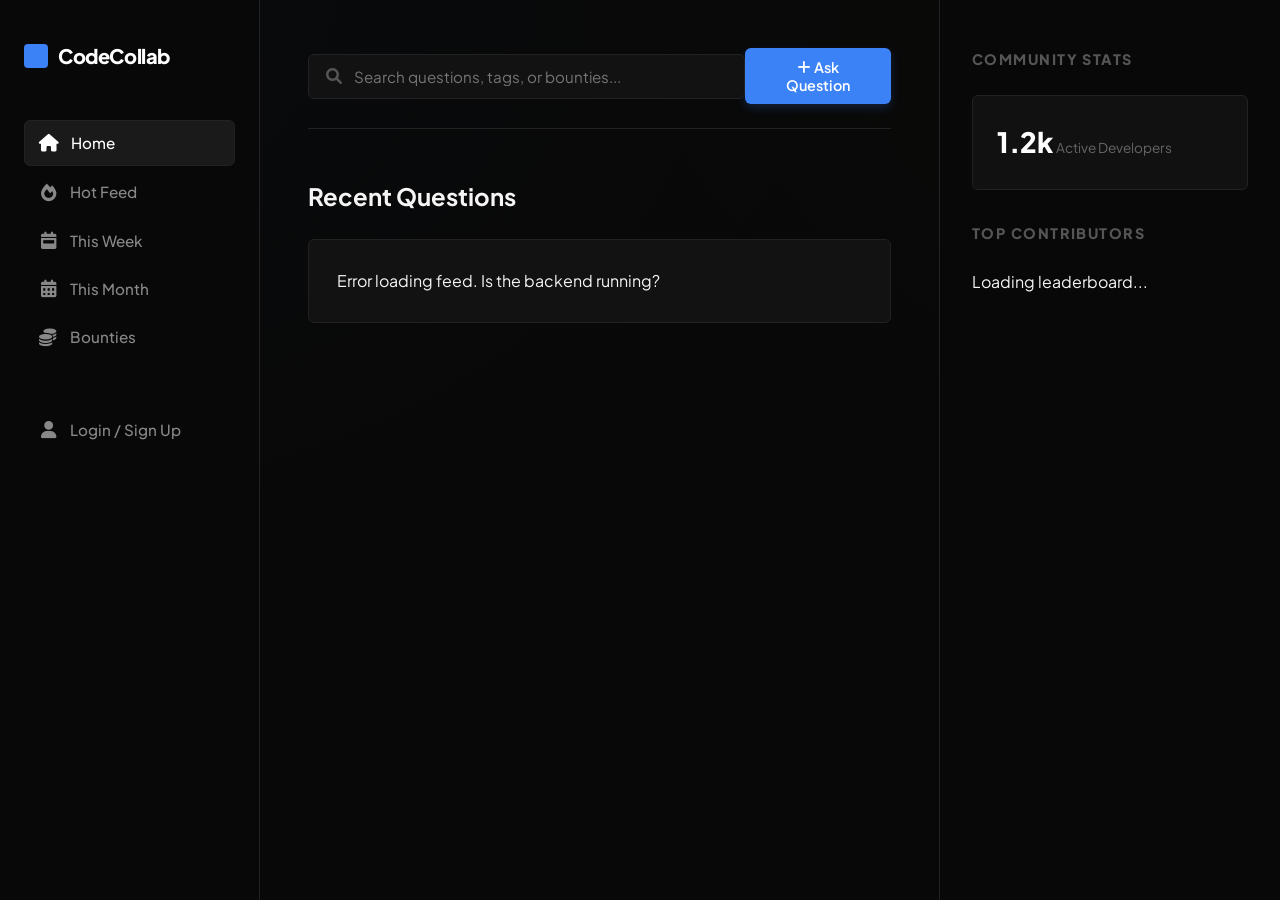
==== index.html @ f39eaf81 "Initial Obsidian Frontend Release" ====
<!DOCTYPE html>
<html lang="en">
<head>
    <meta charset="UTF-8">
    <meta name="viewport" content="width=device-width, initial-scale=1.0">
    <title>CodeCollab | Dashboard</title>
    <link rel="stylesheet" href="styles.css">
    <link rel="stylesheet" href="https://cdnjs.cloudflare.com/ajax/libs/font-awesome/6.0.0/css/all.min.css">
</head>
<body>
    <div class="dashboard">
        <!-- Sidebar Navigation -->
        <aside class="sidebar">
            <a href="index.html" class="logo"><span>CodeCollab</span></a>
            <nav>
                <ul>
                    <li><a href="#" onclick="fetchQuestions(); return false;" class="active"><i class="fas fa-home"></i> Home</a></li>
                    <li><a href="#" onclick="fetchQuestions('hot'); return false;"><i class="fas fa-fire"></i> Hot Feed</a></li>
                    <li><a href="#" onclick="fetchQuestions('week'); return false;"><i class="fas fa-calendar-week"></i> This Week</a></li>
                    <li><a href="#" onclick="fetchQuestions('month'); return false;"><i class="fas fa-calendar-alt"></i> This Month</a></li>
                    <li><a href="#" onclick="fetchQuestions('bounty'); return false;"><i class="fas fa-coins"></i> Bounties</a></li>
                    <li style="margin-top: 2rem; border-top: 1px solid var(--glass-border); padding-top: 1rem;">
                        <a href="login.html" id="authLink"><i class="fas fa-user"></i> Login / Sign Up</a>
                        <a href="#" id="logoutBtn" style="display:none;" onclick="logout()"><i class="fas fa-sign-out-alt"></i> Logout</a>
                    </li>
                </ul>
            </nav>
        </aside>

        <!-- Main Content Area -->
        <main>
            <div class="header-row">
                <div class="search-container">
                    <i class="fas fa-search" style="position:absolute; left:18px; top:14px; color:#555;"></i>
                    <input type="text" class="search-bar" placeholder="Search questions, tags, or bounties...">
                </div>
                <button class="btn-primary" onclick="showAskModal()"><i class="fas fa-plus"></i> Ask Question</button>
            </div>

            <div id="feedTitle" style="margin-bottom: 1.5rem; font-size: 1.5rem; font-weight: 700;">Recent Questions</div>
            
            <div class="feed" id="questionsList">
                <!-- Questions will be dynamically loaded here -->
                <div class="card shimmer" style="height: 150px;"></div>
                <div class="card shimmer" style="height: 150px;"></div>
            </div>
        </main>

        <!-- Right Side Stats -->
        <aside class="trending">
            <div id="userProfile" style="display: none; margin-bottom: 2rem;">
                <h3 id="welcomeMsg">Welcome!</h3>
                <div class="stat-box" style="margin-top: 1rem;">
                    <span class="stat-val" id="userRep">0</span>
                    <span class="stat-label">Reputation Points</span>
                </div>
            </div>

            <h3>Community Stats</h3>
            <div class="stat-box">
                <span class="stat-val">1.2k</span>
                <span class="stat-label">Active Developers</span>
            </div>

            <h3>Top Contributors</h3>
            <div id="collaboratorsList" style="display:flex; flex-direction:column; gap:10px; margin-top:1rem;">
                <div class="comment-meta">Loading leaderboard...</div>
            </div>
        </aside>
    </div>

    <!-- Modal for Asking Question -->
    <div id="askModal" class="modal-overlay" style="display:none; position:fixed; inset:0; background:rgba(0,0,0,0.8); backdrop-filter:blur(10px); z-index:100; justify-content:center; align-items:center;">
        <div class="auth-container" style="max-width: 600px; width:90%; position:relative;">
            <button onclick="closeAskModal()" style="position:absolute; top:20px; right:20px; background:none; border:none; color:var(--text-dim); cursor:pointer;"><i class="fas fa-times"></i></button>
            <h2 style="margin-bottom: 1.5rem;">Post a Question</h2>
            <div class="form-group">
                <label>Title</label>
                <input type="text" id="qTitle" class="form-input" placeholder="What's your coding challenge?">
            </div>
            <div class="form-group">
                <label>Description</label>
                <textarea id="qDesc" class="form-input" style="height: 100px;" placeholder="Provide details..."></textarea>
            </div>
            <div class="form-group">
                <label>Code (Optional)</label>
                <textarea id="qCode" class="form-input" style="height: 150px; font-family: monospace;" placeholder="Paste your code here..."></textarea>
            </div>
            <div class="form-group">
                <label>Tags (Comma separated)</label>
                <input type="text" id="qTags" class="form-input" placeholder="java, spring, react">
            </div>
            <div class="form-group">
                <label>Bounty Amount (Optional)</label>
                <input type="number" id="qBounty" class="form-input" value="0">
            </div>
            <button class="btn-primary" style="width:100%;" onclick="submitQuestion()">Post Question</button>
        </div>
    </div>

    <script src="script.js"></script>
</body>
</html>
---- styles.css ----
@import url('https://fonts.googleapis.com/css2?family=Plus+Jakarta+Sans:wght@400;500;600;700;800&family=JetBrains+Mono:wght@400;500&display=swap');

:root {
    --primary: #3b82f6;          /* Refined Pro Blue */
    --primary-hover: #2563eb;
    --bg-obsidian: #080808;     /* Deep Neutral */
    --card-surface: #121212;     /* Subtle Elevation */
    --card-border: #222222;      /* Sharp Stroke */
    --text-main: #f5f5f5;
    --text-dim: #888888;
    --accent-gold: #c39b4b;      /* Sophisticated Gold */
    --accent-success: #10b981;
    --radius: 6px;              /* Geometric Sharpness */
    --shadow-sm: 0 1px 2px rgba(0,0,0,0.4);
    --shadow-md: 0 4px 6px -1px rgba(0,0,0,0.5);
}

* {
    margin: 0;
    padding: 0;
    box-sizing: border-box;
    font-family: 'Plus Jakarta Sans', system-ui, -apple-system, sans-serif;
}

body {
    background-color: var(--bg-obsidian);
    color: var(--text-main);
    line-height: 1.6;
    background-image: 
        radial-gradient(at 0% 0%, rgba(59, 130, 246, 0.02) 0px, transparent 50%),
        radial-gradient(at 100% 0%, rgba(195, 155, 75, 0.015) 0px, transparent 40%);
    min-height: 100vh;
}

.dashboard {
    display: grid;
    grid-template-columns: 260px 1fr 340px;
    max-width: 1800px;
    margin: 0 auto;
}

/* Sidebar Navigation */
aside.sidebar {
    background: var(--bg-obsidian);
    border-right: 1px solid var(--card-border);
    padding: 2.5rem 1.5rem;
    position: sticky;
    top: 0;
    height: 100vh;
    display: flex;
    flex-direction: column;
}

.logo {
    font-size: 1.25rem;
    font-weight: 800;
    letter-spacing: -0.02em;
    color: white;
    margin-bottom: 3rem;
    text-decoration: none;
    display: flex;
    align-items: center;
    gap: 10px;
}

.logo::before {
    content: '';
    width: 24px;
    height: 24px;
    background: var(--primary);
    border-radius: 4px;
}

nav ul {
    list-style: none;
    flex-grow: 1;
}

nav li {
    margin-bottom: 4px;
}

nav a {
    display: flex;
    align-items: center;
    padding: 10px 14px;
    color: var(--text-dim);
    text-decoration: none;
    border-radius: var(--radius);
    font-size: 0.95rem;
    font-weight: 500;
    transition: all 0.15s ease;
    gap: 12px;
}

nav a i {
    font-size: 1.1rem;
    width: 20px;
    text-align: center;
}

nav a:hover {
    background: #1a1a1a;
    color: white;
}

nav a.active {
    background: #1a1a1a;
    color: white;
    border: 1px solid var(--card-border);
}

/* Main Content */
main {
    padding: 3rem;
    border-right: 1px solid var(--card-border);
}

.header-row {
    display: flex;
    justify-content: space-between;
    align-items: center;
    margin-bottom: 3rem;
    padding-bottom: 1.5rem;
    border-bottom: 1px solid var(--card-border);
}

.search-container {
    position: relative;
    width: 450px;
}

.search-bar {
    width: 100%;
    background: #121212;
    border: 1px solid var(--card-border);
    padding: 12px 20px 12px 45px;
    border-radius: var(--radius);
    color: white;
    font-size: 0.95rem;
    transition: border-color 0.2s;
}

.search-bar:focus {
    border-color: var(--primary);
    outline: none;
}

.btn-primary {
    background: var(--primary);
    color: white;
    border: none;
    padding: 10px 20px;
    border-radius: var(--radius);
    font-weight: 600;
    font-size: 0.9rem;
    cursor: pointer;
    transition: all 0.2s;
    box-shadow: 0 4px 10px rgba(59, 130, 246, 0.2);
}

.btn-primary:hover {
    background: var(--primary-hover);
    transform: translateY(-1px);
}

/* Feed & Cards */
.feed {
    display: flex;
    flex-direction: column;
    gap: 1.25rem;
}

.card {
    background: var(--card-surface);
    border: 1px solid var(--card-border);
    border-radius: var(--radius);
    padding: 1.75rem;
    transition: all 0.2s cubic-bezier(0.4, 0, 0.2, 1);
    cursor: pointer;
    position: relative;
}

.card:hover {
    border-color: #444;
    background: #161616;
    box-shadow: var(--shadow-md);
}

.card-header {
    display: flex;
    justify-content: space-between;
    align-items: center;
    margin-bottom: 1.25rem;
}

.bounty-tag {
    background: rgba(195, 155, 75, 0.08);
    color: var(--accent-gold);
    padding: 4px 10px;
    border-radius: 4px;
    font-size: 0.75rem;
    font-weight: 700;
    text-transform: uppercase;
    letter-spacing: 0.05em;
    border: 1px solid rgba(195, 155, 75, 0.3);
}

.card h2 {
    font-size: 1.4rem;
    font-weight: 700;
    letter-spacing: -0.01em;
    margin-bottom: 0.75rem;
    color: #fff;
}

.card p {
    color: var(--text-dim);
    font-size: 1rem;
    line-height: 1.6;
    margin-bottom: 1.5rem;
}

.card-meta {
    display: flex;
    justify-content: space-between;
    color: #666;
    font-size: 0.85rem;
    font-weight: 500;
    align-items: center;
    border-top: 1px solid #1e1e1e;
    padding-top: 1rem;
}

.card-meta i {
    margin-right: 6px;
}

.tags {
    display: flex;
    gap: 10px;
}

.tag {
    background: #1a1a1a;
    color: #aaa;
    padding: 4px 10px;
    border-radius: 4px;
    font-size: 0.75rem;
    border: 1px solid #282828;
}

/* Right Panel (Leaderboard/Stats) */
.trending {
    padding: 3rem 2rem;
    background: var(--bg-obsidian);
}

h3 {
    font-size: 0.9rem;
    text-transform: uppercase;
    letter-spacing: 0.1em;
    color: #555;
    margin-bottom: 1.5rem;
    font-weight: 800;
}

.stat-box {
    background: #111;
    padding: 1.5rem;
    border-radius: var(--radius);
    margin-bottom: 2rem;
    border: 1px solid var(--card-border);
}

.stat-val {
    font-size: 1.75rem;
    font-weight: 800;
    color: white;
}

.stat-label {
    color: #666;
    font-size: 0.85rem;
}

.leaderboard-item {
    display: flex;
    justify-content: space-between;
    align-items: center;
    padding: 12px 0;
    border-bottom: 1px solid #1a1a1a;
}

.leaderboard-name {
    font-weight: 600;
    font-size: 0.9rem;
}

.leaderboard-rep {
    font-family: 'JetBrains Mono', monospace;
    font-size: 0.85rem;
    color: var(--accent-gold);
}

/* Auth Section */
.auth-container {
    max-width: 420px;
    margin: 80px auto;
    background: #111;
    padding: 3rem;
    border-radius: 12px;
    border: 1px solid var(--card-border);
    box-shadow: 0 40px 80px rgba(0,0,0,0.6);
}

.form-group label {
    font-size: 0.85rem;
    font-weight: 600;
    color: #777;
    margin-bottom: 8px;
}

.form-input {
    background: #080808;
    border: 1px solid #222;
    padding: 12px 16px;
    border-radius: 6px;
    font-size: 1rem;
    color: #eee;
    margin-top: 4px;
}

/* Code & Detail */
.code-block {
    background: #0d1117;
    padding: 1.5rem;
    border-radius: 8px;
    margin: 1.5rem 0;
    border: 1px solid #30363d;
    font-family: 'JetBrains Mono', monospace;
    font-size: 0.9rem;
}

.comment-section {
    margin-top: 3rem;
    padding-top: 2rem;
    border-top: 1px solid var(--card-border);
}

.comment {
    background: #111;
    padding: 1.25rem;
    border-radius: 6px;
    border-left: 3px solid var(--primary);
    margin-bottom: 1rem;
}

/* Custom Scrollbar */
::-webkit-scrollbar {
    width: 10px;
}
::-webkit-scrollbar-track {
    background: #080808;
}
::-webkit-scrollbar-thumb {
    background: #222;
    border: 2px solid #080808;
    border-radius: 10px;
}
::-webkit-scrollbar-thumb:hover {
    background: #333;
}

/* Utils */
.shimmer {
    background: linear-gradient(90deg, #111, #1a1a1a, #111);
    background-size: 200% 100%;
    animation: shimmer 1.5s infinite;
}

@keyframes shimmer {
    0% { background-position: 200% 0; }
    100% { background-position: -200% 0; }
}

@media (max-width: 1200px) {
    .dashboard {
        grid-template-columns: 80px 1fr 0;
    }
    .trending, .logo span, nav a span {
        display: none;
    }
    aside.sidebar {
        padding: 2rem 1rem;
    }
}
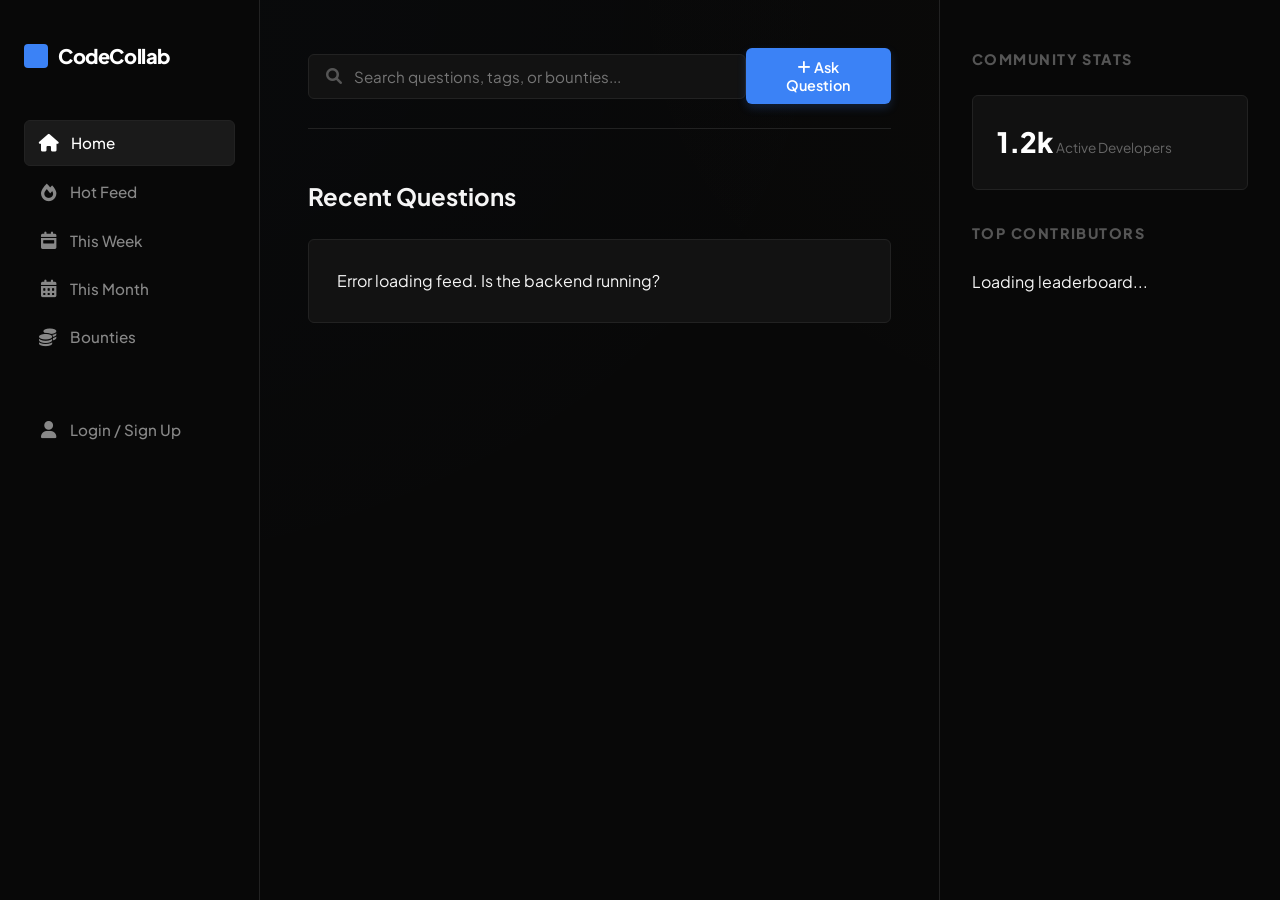
==== commit 55a1ac82: "Update frontend UI and API integration for deployment" ====
--- a/index.html
+++ b/index.html
@@ -34,8 +34,16 @@
                     <i class="fas fa-search" style="position:absolute; left:18px; top:14px; color:#555;"></i>
                     <input type="text" class="search-bar" placeholder="Search questions, tags, or bounties...">
                 </div>
-                <button class="btn-primary" onclick="showAskModal()"><i class="fas fa-plus"></i> Ask Question</button>
+                <div class="notification-container">
+                    <button class="notification-button" id="notificationToggle" onclick="toggleNotificationPanel()" style="display:none;"> 
+                        <i class="fas fa-bell"></i>
+                        <span>Notifications</span>
+                        <span class="notification-badge" id="notificationBadge" style="display:none;">0</span>
+                    </button>
+                    <button class="btn-primary" onclick="showAskModal()"><i class="fas fa-plus"></i> Ask Question</button>
+                </div>
             </div>
+            <div id="notificationPanel" class="notification-panel" style="display:none;"></div>
 
             <div id="feedTitle" style="margin-bottom: 1.5rem; font-size: 1.5rem; font-weight: 700;">Recent Questions</div>
             
--- a/styles.css
+++ b/styles.css
@@ -236,6 +236,121 @@
     margin-right: 6px;
 }
 
+.feed-question-card {
+    cursor: pointer;
+}
+
+.card-meta-top {
+    flex: 1;
+    min-width: 0;
+    border-top: none;
+    padding-top: 0;
+    margin-top: 0.5rem;
+}
+
+.card-meta-detail,
+.card-meta-answer {
+    flex: 1;
+    min-width: 0;
+    border: none;
+    padding: 0;
+    margin-bottom: 0;
+}
+
+.question-meta-bar {
+    display: flex;
+    justify-content: space-between;
+    align-items: flex-start;
+    gap: 1rem;
+    flex-wrap: wrap;
+    margin-bottom: 1rem;
+}
+
+.meta-dateline {
+    display: inline-flex;
+    align-items: center;
+    gap: 0.75rem;
+    flex-wrap: wrap;
+    justify-content: flex-end;
+}
+
+.meta-date {
+    color: #666;
+    font-size: 0.85rem;
+    white-space: nowrap;
+}
+
+.inline-vote-chip {
+    display: inline-flex;
+    align-items: center;
+    gap: 0.4rem;
+    padding: 0.2rem 0.5rem 0.2rem 0.35rem;
+    border-radius: 999px;
+    border: 1px solid rgba(255, 255, 255, 0.12);
+    background: rgba(0, 0, 0, 0.35);
+    box-shadow: 0 1px 0 rgba(255, 255, 255, 0.04);
+}
+
+.card-footer-tags {
+    margin-top: 1rem;
+    padding-top: 1rem;
+    border-top: 1px solid #1e1e1e;
+}
+
+.answer-card .card-meta-answer {
+    margin-bottom: 1rem;
+    padding-bottom: 0.75rem;
+    border-bottom: 1px solid #1e1e1e;
+}
+
+.vote-btn {
+    display: flex;
+    align-items: center;
+    justify-content: center;
+    padding: 0;
+    border: none;
+    background: transparent;
+    color: var(--text-dim);
+    cursor: pointer;
+    transition: color 0.15s, background 0.15s, transform 0.1s;
+}
+
+.vote-btn-inline {
+    width: 1.85rem;
+    height: 1.85rem;
+    border-radius: 50%;
+    flex-shrink: 0;
+}
+
+.vote-btn:hover:not(:disabled) {
+    color: var(--accent-gold, #c39b4b);
+    background: rgba(195, 155, 75, 0.15);
+}
+
+.vote-btn:active:not(:disabled) {
+    transform: scale(0.92);
+}
+
+.vote-btn.voted {
+    color: var(--accent-gold, #c39b4b);
+    background: rgba(195, 155, 75, 0.22);
+}
+
+.vote-btn:disabled {
+    opacity: 0.45;
+    cursor: not-allowed;
+}
+
+.vote-count-inline {
+    font-weight: 700;
+    font-size: 0.9rem;
+    color: #fff;
+    min-width: 1.15rem;
+    text-align: center;
+    line-height: 1;
+    user-select: none;
+}
+
 .tags {
     display: flex;
     gap: 10px;
@@ -395,3 +510,119 @@
         padding: 2rem 1rem;
     }
 }
+
+.notification-container {
+    position: relative;
+    display: inline-flex;
+    align-items: center;
+    gap: 0.75rem;
+}
+
+.notification-button {
+    background: rgba(255,255,255,0.08);
+    border: 1px solid rgba(255,255,255,0.08);
+    color: white;
+    border-radius: 999px;
+    padding: 0.8rem 1rem;
+    display: inline-flex;
+    align-items: center;
+    gap: 0.5rem;
+    cursor: pointer;
+}
+
+.notification-badge {
+    background: var(--accent-gold);
+    color: #111;
+    font-size: 0.75rem;
+    font-weight: 700;
+    padding: 0 6px;
+    border-radius: 999px;
+}
+
+.notification-panel {
+    position: absolute;
+    top: 3.5rem;
+    right: 0;
+    width: min(360px, 90vw);
+    max-height: 420px;
+    overflow-y: auto;
+    background: rgba(16, 16, 16, 0.98);
+    border: 1px solid rgba(255,255,255,0.08);
+    border-radius: 16px;
+    box-shadow: 0 20px 60px rgba(0,0,0,0.45);
+    padding: 1rem;
+    z-index: 200;
+}
+
+.notification-item {
+    padding: 0.95rem 0.9rem;
+    border-bottom: 1px solid rgba(255,255,255,0.06);
+}
+
+.notification-item:last-child {
+    border-bottom: none;
+}
+
+.notification-type {
+    font-size: 0.72rem;
+    text-transform: uppercase;
+    letter-spacing: 0.08em;
+    color: #999;
+    margin-bottom: 0.35rem;
+}
+
+.notification-message {
+    color: #f5f5f5;
+    font-size: 0.95rem;
+    margin-bottom: 0.35rem;
+}
+
+.notification-meta {
+    color: #777;
+    font-size: 0.78rem;
+}
+
+.accepted-badge {
+    display: inline-flex;
+    gap: 0.4rem;
+    align-items: center;
+    padding: 0.5rem 0.85rem;
+    border-radius: 999px;
+    background: rgba(16, 185, 129, 0.12);
+    color: var(--accent-success);
+    font-size: 0.85rem;
+    font-weight: 700;
+    margin-top: 0.5rem;
+}
+
+.btn-secondary {
+    background: transparent;
+    color: white;
+    border: 1px solid rgba(255,255,255,0.12);
+    border-radius: var(--radius);
+    padding: 10px 18px;
+    cursor: pointer;
+}
+
+.btn-secondary:hover {
+    background: rgba(255,255,255,0.05);
+}
+
+.toast-message {
+    position: fixed;
+    bottom: 20px;
+    right: 20px;
+    z-index: 999;
+    background: rgba(16, 185, 129, 0.96);
+    color: #0b1120;
+    padding: 14px 18px;
+    border-radius: 999px;
+    box-shadow: 0 18px 40px rgba(0,0,0,0.35);
+    font-weight: 700;
+    animation: toastFade 0.25s ease;
+}
+
+@keyframes toastFade {
+    from { opacity: 0; transform: translateY(12px); }
+    to { opacity: 1; transform: translateY(0); }
+}
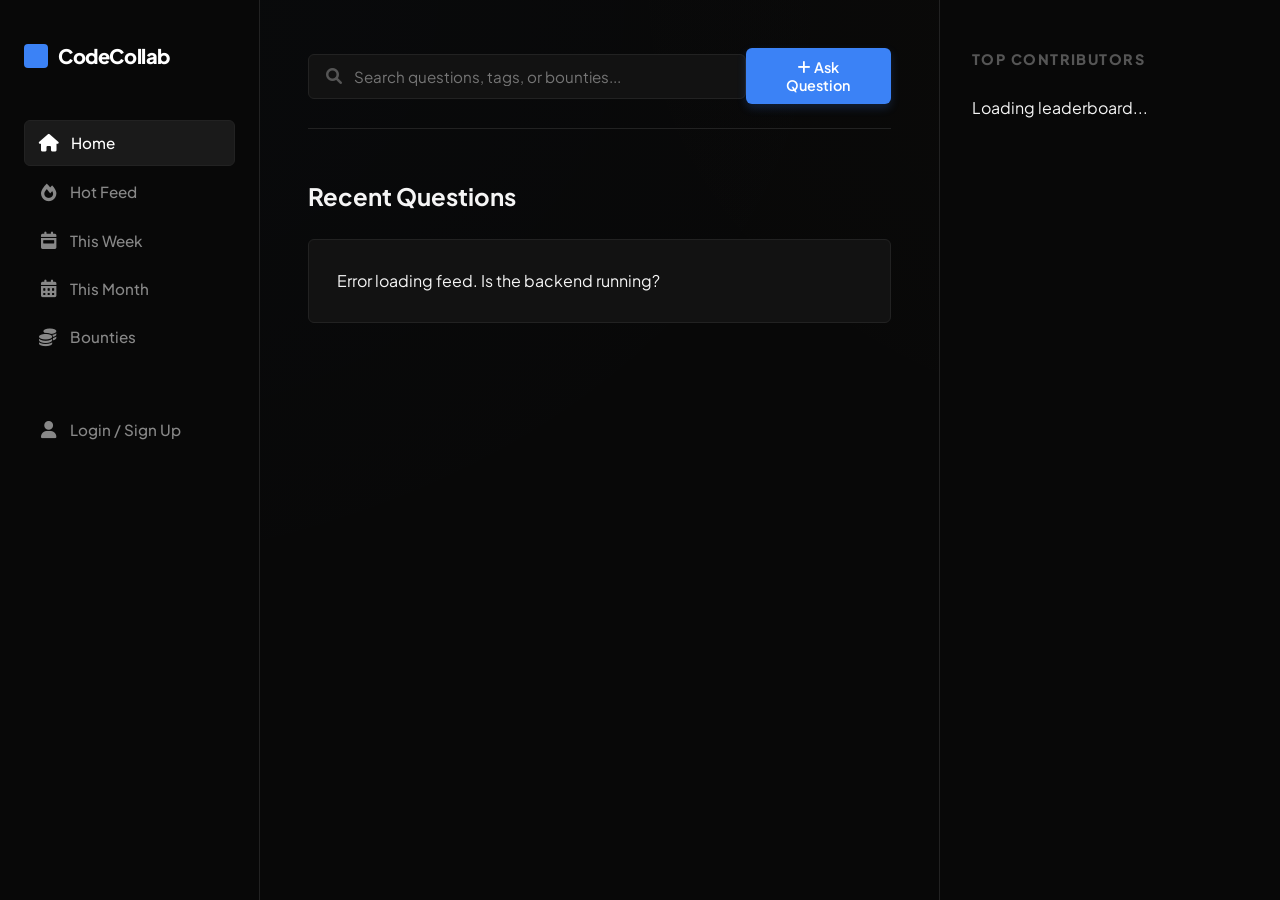
==== commit 98322051: "bounty" ====
--- a/index.html
+++ b/index.html
@@ -64,13 +64,8 @@
                 </div>
             </div>
 
-            <h3>Community Stats</h3>
-            <div class="stat-box">
-                <span class="stat-val">1.2k</span>
-                <span class="stat-label">Active Developers</span>
-            </div>
 
-            <h3>Top Contributors</h3>
+            <h3 id="leaderboardTitle">Top Contributors</h3>
             <div id="collaboratorsList" style="display:flex; flex-direction:column; gap:10px; margin-top:1rem;">
                 <div class="comment-meta">Loading leaderboard...</div>
             </div>
